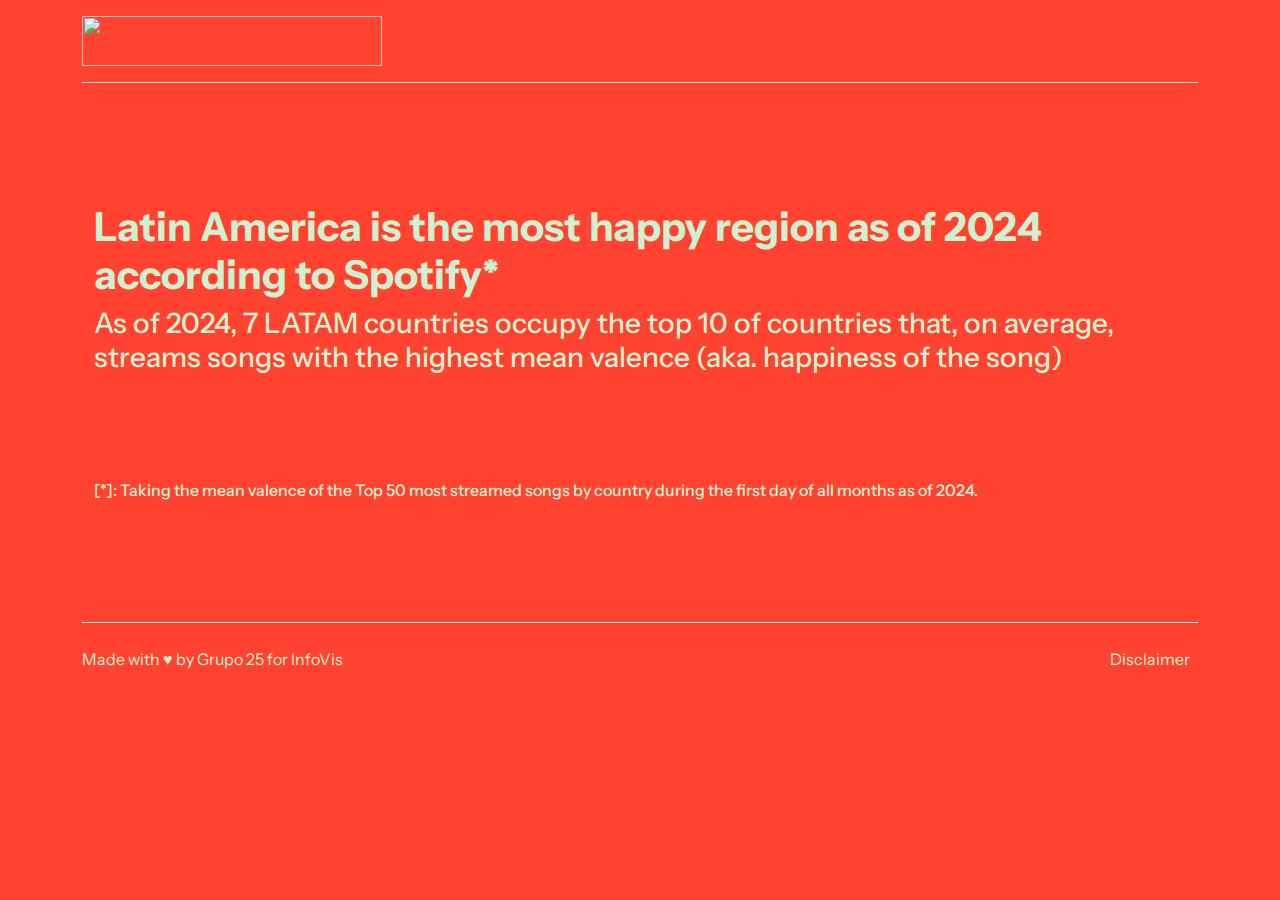
==== index.html @ 28828933 "Removed all php" ====
<!DOCTYPE html>
<html lang="en">
<head>
    <meta charset="UTF-8">
    <meta name="viewport" content="width=device-width, initial-scale=1.0">
    <title>Latin America Happiness Report</title>
</head>
<body>
    <div id="header"></div>

    <div class="container col-xxl-8 px-4 py-5">
        <div class="row flex-lg-row-reverse align-items-center g-5 py-5">
            <div class="col-12 text-right">
                <h1>Latin America is the most happy region as of 2024 according to Spotify*</h1>
                <h3>As of 2024, 7 LATAM countries occupy the top 10 of countries that, on average, streams songs with the highest mean valence (aka. happiness of the song)</h3>
            </div>
            <div class="col-12 d-flex justify-content-between">
                <div id="bar-chart" class="flex-grow-2"></div>
                <script src="/src/script.js"></script>
            </div>
            <a>[*]: Taking the mean valence of the Top 50 most streamed songs by country during the first day of all months as of 2024.</a>
        </div>
    </div>

    <div id="footer"></div>
        
    <script>
        // Load header and footer
        fetch('/src/includes/header.html')
            .then(response => response.text())
            .then(data => document.getElementById('header').innerHTML = data);

        fetch('/src/includes/footer.html')
            .then(response => response.text())
            .then(data => document.getElementById('footer').innerHTML = data);
    </script>
</body>
</html>
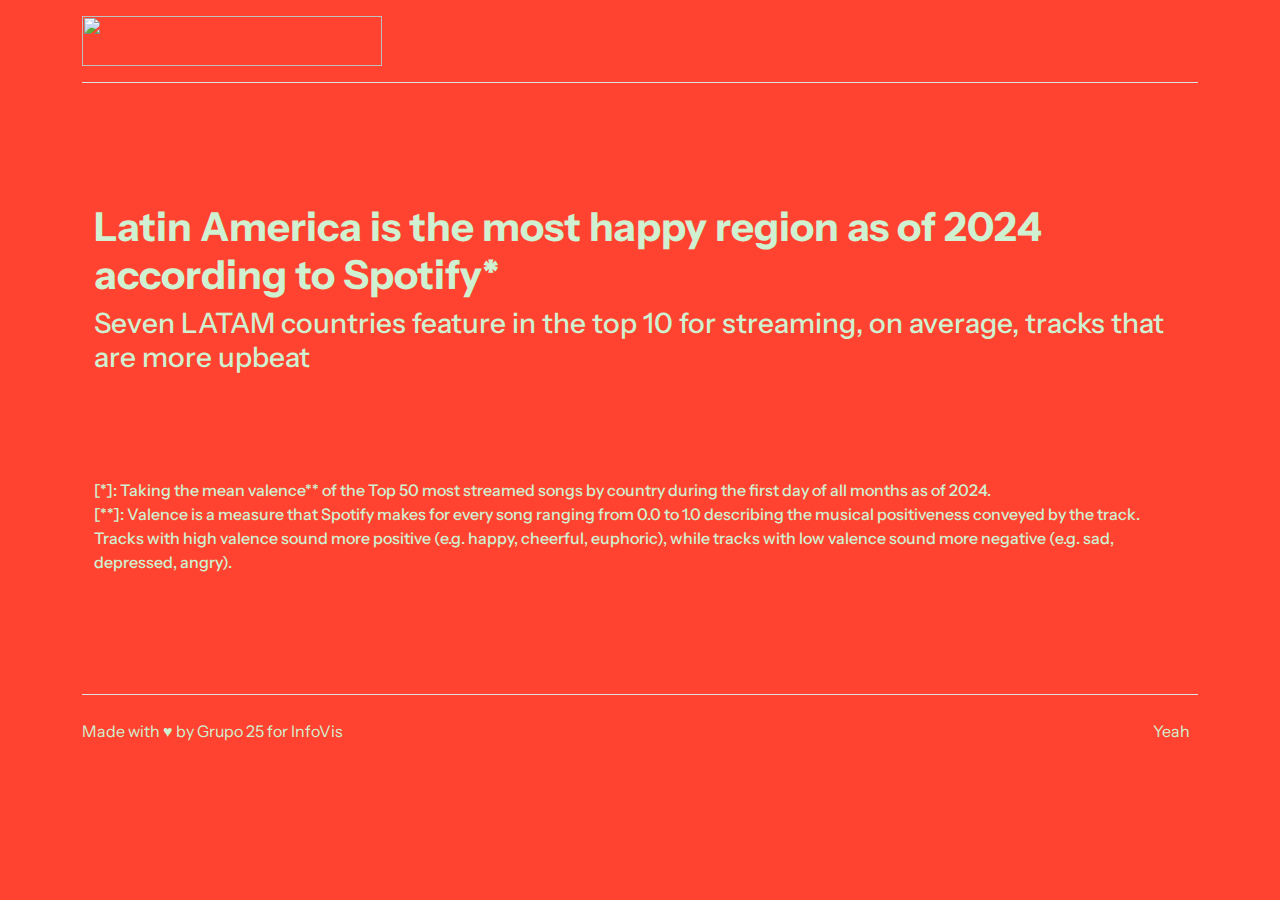
==== commit 3faf8378: "added changes" ====
--- a/index.html
+++ b/index.html
@@ -4,6 +4,9 @@
     <meta charset="UTF-8">
     <meta name="viewport" content="width=device-width, initial-scale=1.0">
     <title>Latin America Happiness Report</title>
+
+    <script src="https://cdn.plot.ly/plotly-latest.min.js"></script>
+    <script src="https://d3js.org/d3.v5.min.js"></script>
 </head>
 <body>
     <div id="header"></div>
@@ -12,13 +15,16 @@
         <div class="row flex-lg-row-reverse align-items-center g-5 py-5">
             <div class="col-12 text-right">
                 <h1>Latin America is the most happy region as of 2024 according to Spotify*</h1>
-                <h3>As of 2024, 7 LATAM countries occupy the top 10 of countries that, on average, streams songs with the highest mean valence (aka. happiness of the song)</h3>
+                <h3>Seven LATAM countries feature in the top 10 for streaming, on average, tracks that are more upbeat</h3>
             </div>
             <div class="col-12 d-flex justify-content-between">
                 <div id="bar-chart" class="flex-grow-2"></div>
-                <script src="/src/script.js"></script>
+                <script src="src/script.js"></script>
             </div>
-            <a>[*]: Taking the mean valence of the Top 50 most streamed songs by country during the first day of all months as of 2024.</a>
+            <a>
+            [*]: Taking the mean valence** of the Top 50 most streamed songs by country during the first day of all months as of 2024. <br>
+            [**]: Valence is a measure that Spotify makes for every song ranging from 0.0 to 1.0 describing the musical positiveness conveyed by the track. Tracks with high valence sound more positive (e.g. happy, cheerful, euphoric), while tracks with low valence sound more negative (e.g. sad, depressed, angry).
+            </a>
         </div>
     </div>
 
@@ -26,11 +32,11 @@
         
     <script>
         // Load header and footer
-        fetch('/src/includes/header.html')
+        fetch('src/includes/header.html')
             .then(response => response.text())
             .then(data => document.getElementById('header').innerHTML = data);
 
-        fetch('/src/includes/footer.html')
+        fetch('src/includes/footer.html')
             .then(response => response.text())
             .then(data => document.getElementById('footer').innerHTML = data);
     </script>
